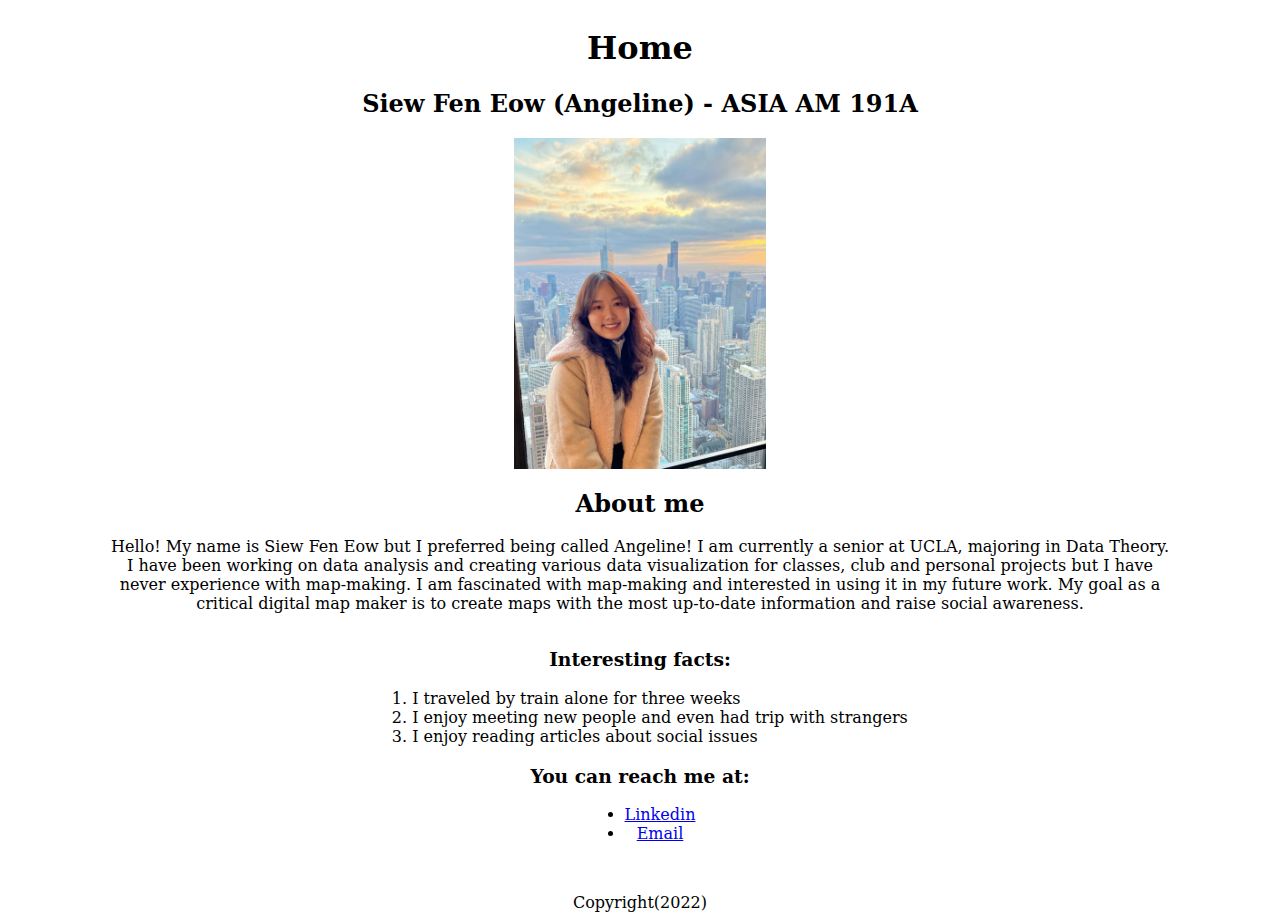
==== week1/index.html @ f9d5d090 "week1 portfolio" ====
<!DOCTYPE html>
<html>
    <head>
        <title>ASIA AM 191A: Siew Fen Eow</title>
        <!-- hint: remember to change your page title! -->
        <meta charset="utf-8" />
        <link rel="shortcut icon" href="#">
        <link rel="stylesheet" href="styles/style.css">
    </head>

    <body>
        <header>
            <h1>
                Home
            </h1>

            <h2>
                Siew Fen Eow (Angeline) - ASIA AM 191A
            </h2>
        </header>

        <div class="main">

            <img src="portfolio.png"
            alt="Angeline Eow">

            <h2>
                About me
            </h2>
           
            <p>
                Hello! My name is Siew Fen Eow but I preferred being called Angeline! 
                I am currently a senior at UCLA, majoring in Data Theory.
                I have been working on data analysis and creating various data visualization for classes, club and personal projects 
                but I have never experience with map-making. I am fascinated with map-making and interested in using it in my future work.
                My goal as a critical digital map maker is to create maps with the most up-to-date information and raise social awareness.
            </p>

            <h3>
                Interesting facts:
            </h3>

            <ol>
                <li>I traveled by train alone for three weeks</li>
                <li>I enjoy meeting new people and even had trip with strangers</li>
                <li>I enjoy reading articles about social issues</li>
            </ol>
    
            <h3>
                You can reach me at:
            </h3>

            <ul>
                <li><a href="https://www.linkedin.com/in/siewfeneow/">Linkedin</a></li>
                <li><a href="mailto:siewfeneow@gmail.com">Email</a></li>
            </ul>

        </div>
        
        <div id="footer">
            Copyright(2022)
        </div>

    </body>
</html>
---- week1/styles/style.css ----
body{
    display: grid;
    /* grid-template-columns: 1fr;  */
    grid-auto-rows: auto 1fr;
    grid-template-areas: "header" "main_content" "footer";
    background-size: 300px 100px;
    font-family: "serif";
}

p{
    margin-top: 0;
    margin-right: 100px;
    margin-left: 100px;
}


ol {
    display: table;
    margin: 0 auto;
    text-align: left;
}

ul {
    display: table;
    margin: 0 auto;
    margin-bottom: 50px;
}

img{
    display: block;
    width: 20%;
    margin-left: auto;
    margin-right: auto;
}

header{
    grid-area: header;
    text-align: center;
}

#footer{
    grid-area: footer;
    text-align: center;
}

.main{
    display: grid;
    grid-area: main_content;
    grid-template-areas: "content";
    text-align: center;
}

#contents{
    grid-area: content;
}
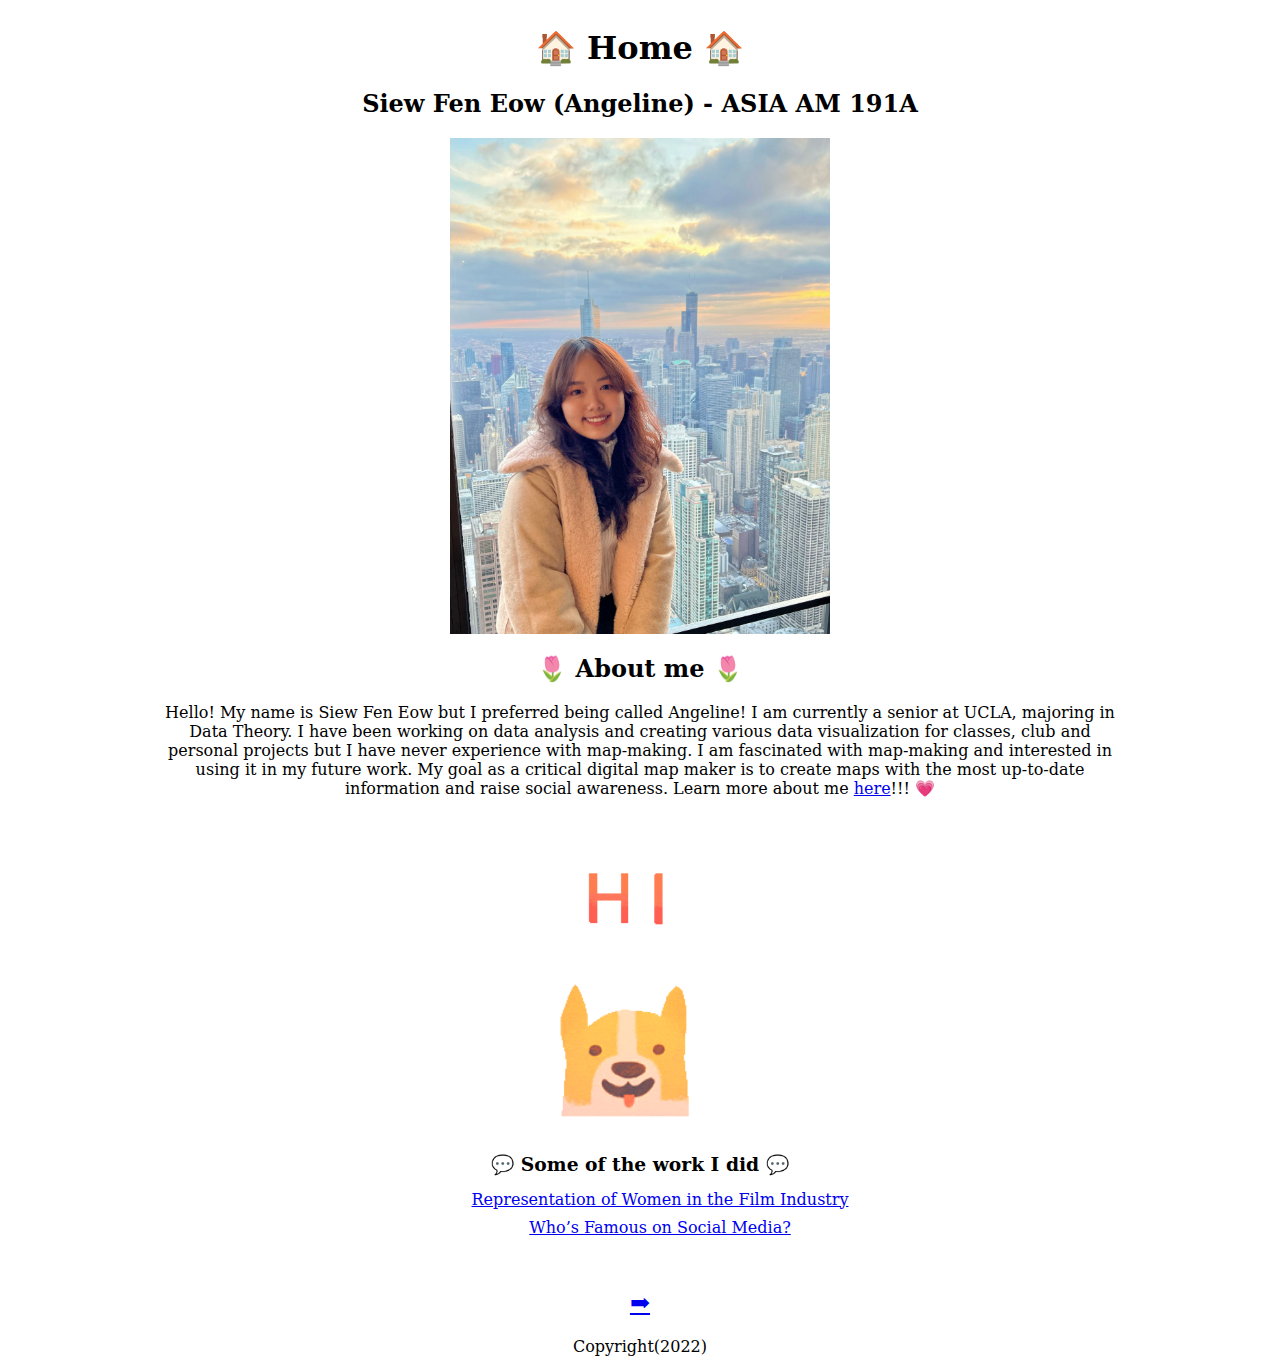
==== commit 91dec3ec: "with gifs" ====
--- a/week1/index.html
+++ b/week1/index.html
@@ -1,7 +1,7 @@
 <!DOCTYPE html>
 <html>
     <head>
-        <title>ASIA AM 191A: Siew Fen Eow</title>
+        <title>ASIA AM 191A: Siew Fen Eow - Home</title>
         <!-- hint: remember to change your page title! -->
         <meta charset="utf-8" />
         <link rel="shortcut icon" href="#">
@@ -11,7 +11,7 @@
     <body>
         <header>
             <h1>
-                Home
+                &#127968 Home &#127968
             </h1>
 
             <h2>
@@ -25,7 +25,7 @@
             alt="Angeline Eow">
 
             <h2>
-                About me
+                &#127799 About me &#127799
             </h2>
            
             <p>
@@ -33,27 +33,25 @@
                 I am currently a senior at UCLA, majoring in Data Theory.
                 I have been working on data analysis and creating various data visualization for classes, club and personal projects 
                 but I have never experience with map-making. I am fascinated with map-making and interested in using it in my future work.
-                My goal as a critical digital map maker is to create maps with the most up-to-date information and raise social awareness.
+                My goal as a critical digital map maker is to create maps with the most up-to-date information and raise social awareness. 
+                Learn more about me <a href="more_about_me.html">here</a>!!! &#128151
             </p>
 
+            <img src="hello.gif" alt="Hello GIF" width="100%"> 
+
             <h3>
-                Interesting facts:
+                &#128172  Some of the work I did &#128172
             </h3>
 
-            <ol>
-                <li>I traveled by train alone for three weeks</li>
-                <li>I enjoy meeting new people and even had trip with strangers</li>
-                <li>I enjoy reading articles about social issues</li>
-            </ol>
-    
-            <h3>
-                You can reach me at:
-            </h3>
+            <ul class="big">
+                <li><a href="https://ucladatares.medium.com/representation-of-women-in-the-film-industry-e98a0456a75f">Representation of Women in the Film Industry</a></li>
+                <li><a href="https://ucladatares.medium.com/whos-famous-on-social-media-e54a21b857ec">Who’s Famous on Social Media?
+                </a></li>
+            </ul>
 
-            <ul>
-                <li><a href="https://www.linkedin.com/in/siewfeneow/">Linkedin</a></li>
-                <li><a href="mailto:siewfeneow@gmail.com">Email</a></li>
-            </ul>
+            <h2 class="right">
+                <a href="more_about_me.html">&#10145</a>
+            </h2>
 
         </div>
         
--- a/week1/styles/style.css
+++ b/week1/styles/style.css
@@ -9,26 +9,38 @@
 
 p{
     margin-top: 0;
-    margin-right: 100px;
-    margin-left: 100px;
+    margin-right: 150px;
+    margin-left: 150px;
 }
 
+h3{
+    margin-bottom: 10px;
+    text-align: center;
+}
 
-ol {
+ol{
     display: table;
     margin: 0 auto;
     text-align: left;
+    margin-bottom: 25px;
 }
 
-ul {
+ul{
+    list-style: none;
     display: table;
-    margin: 0 auto;
-    margin-bottom: 50px;
+    margin-top: 0;
+    margin-bottom: 25px;
+    text-align: center;
+}
+
+ul.big{
+    margin-top: 0;
+    line-height: 1.8;
 }
 
 img{
     display: block;
-    width: 20%;
+    width: 30%;
     margin-left: auto;
     margin-right: auto;
 }
